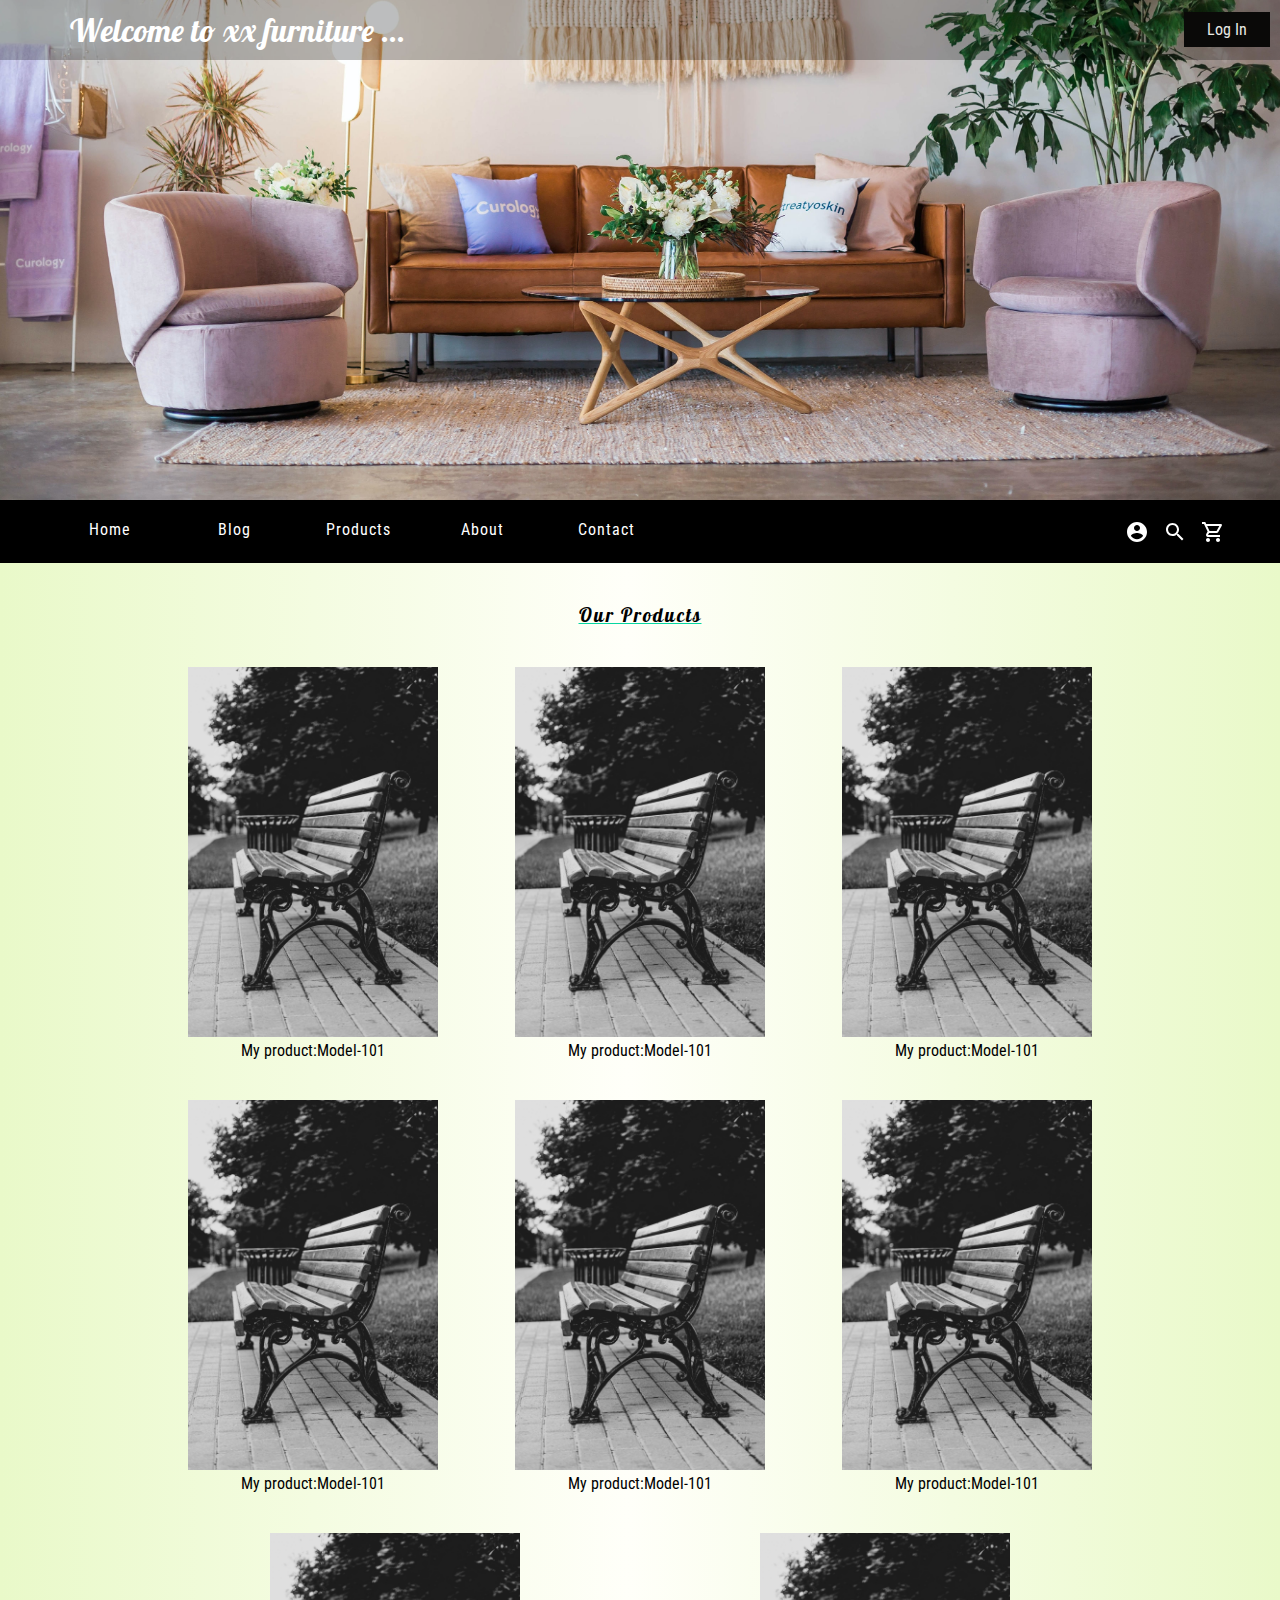
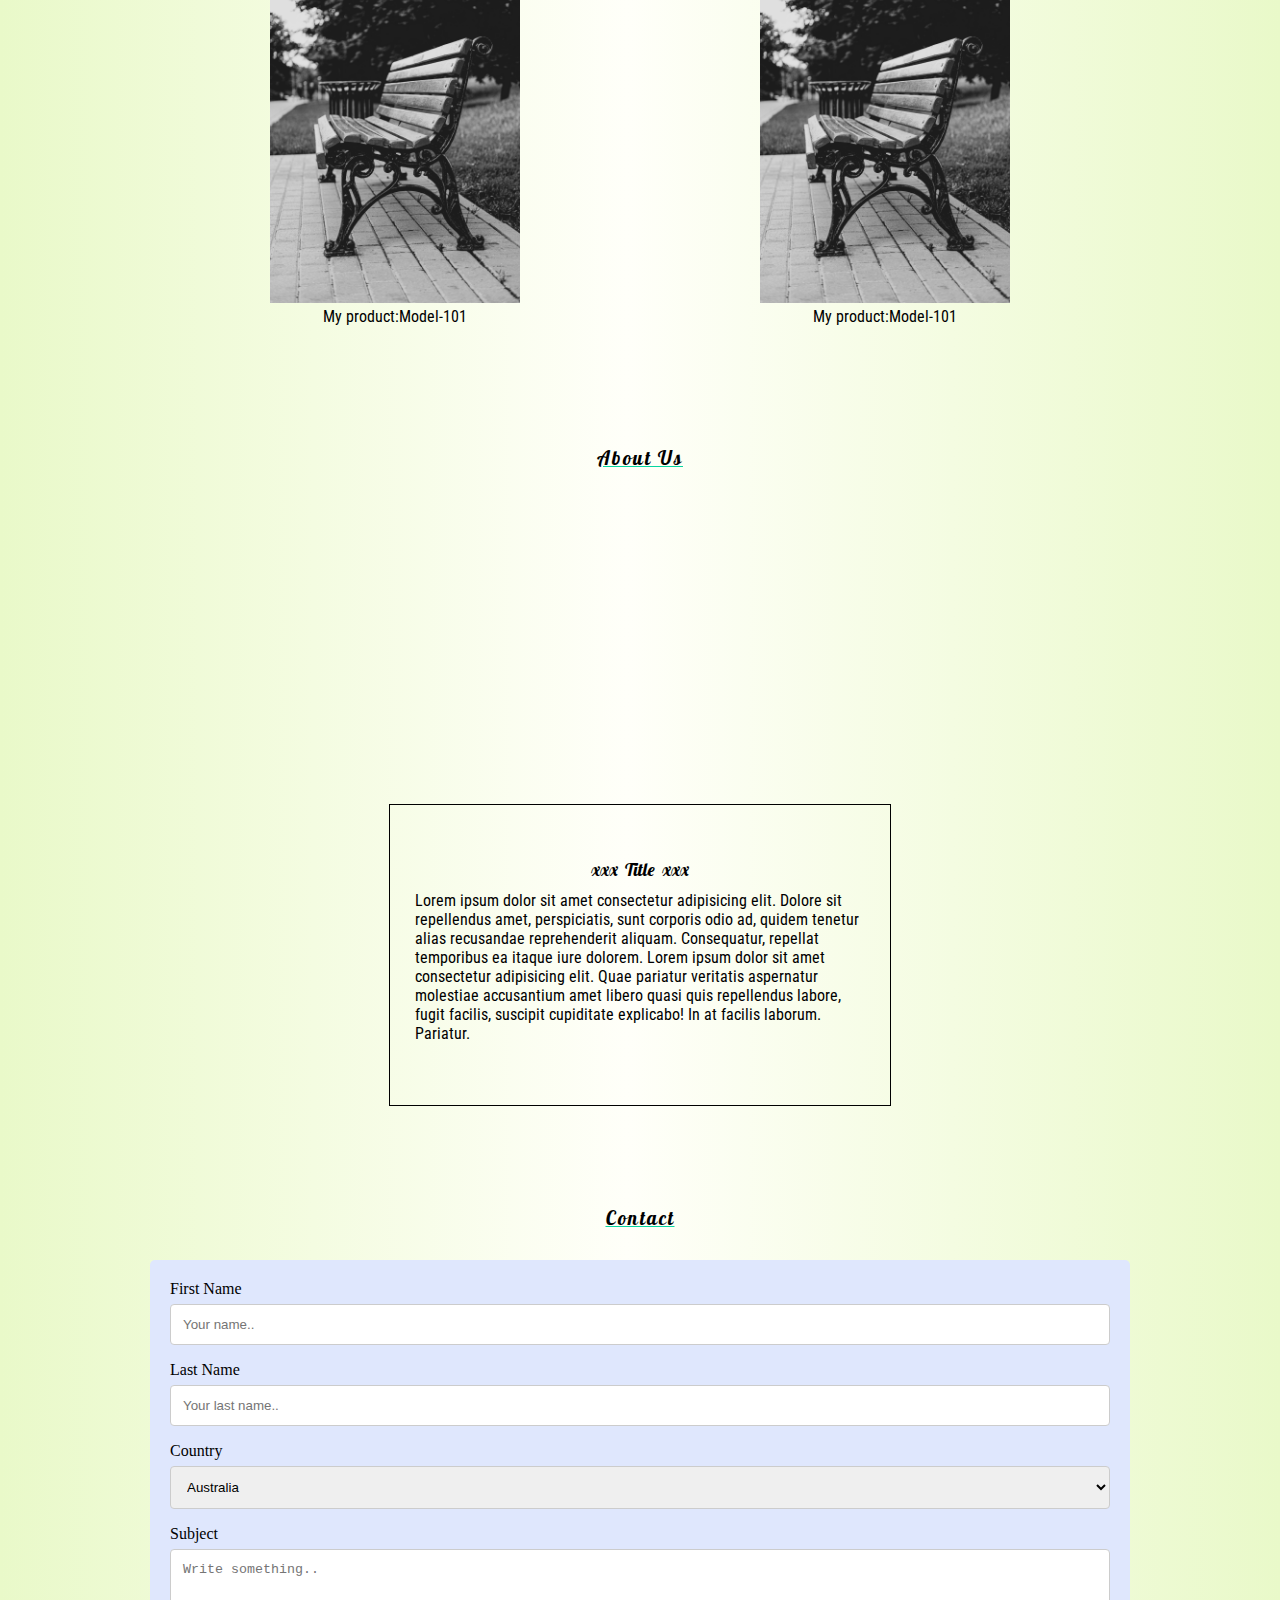
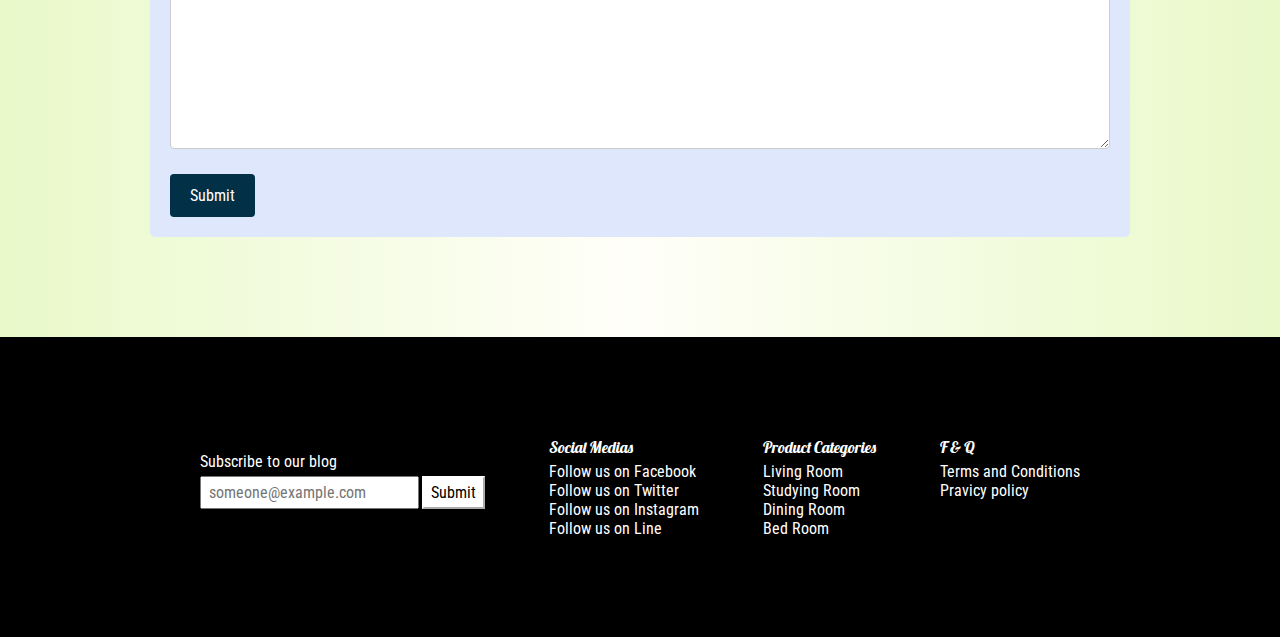
==== index.html @ ba0431b5 "ready for fullscreen" ====
<!DOCTYPE html>
<html lang="en">
<head>
    <meta charset="UTF-8">
    <meta http-equiv="X-UA-Compatible" content="IE=edge">
    <meta name="viewport" content="width=device-width, initial-scale=1.0">
    <link rel="shortcut icon" href="./images/icon.svg" type="image/x-icon">
    <link rel="stylesheet" href="style.css">
    <title>xxx Furniture xxx</title>
</head>
<body>
    <div class="bg-slide">
        <div class="header">
            <span class="title">
                Welcome to xx furniture ...
            </span>
            <a href="#login" class="login align-right btn">Log In</a>
        </div>
    </div>
    <div class="sticky-menu">
        <div class="buttons">
            <a href="#top" class="sticky-btn">Home</a>
            <a href="#blog" class="sticky-btn">Blog</a>
            <a href="#products" class="sticky-btn">Products</a>
            <a href="#about-us" class="sticky-btn">About</a>
            <a href="#contact" class="sticky-btn">Contact</a>
        </div>
        <div class="cart">
            <a href="#profile"><img src="./images/profile.svg" alt="profile"></a>
            <a href="#search"><img src="./images/search.svg" alt="search"></a>
            <a href="#cart"><img src="./images/cart.svg" alt="cart"></a>
        </div>
    </div>

    <div class="body">
        <span class="body-title" id="products">Our Products</span>
        <div class="product-frame">
            <div class="product-card">
                <img src="./images/card-demo.jpg" alt="card-demo">
                <span class="product-title">My product:Model-101</span>
            </div>
            <div class="product-card">
                <img src="./images/card-demo.jpg" alt="card-demo">
                <span class="product-title">My product:Model-101</span>
            </div>
            <div class="product-card">
                <img src="./images/card-demo.jpg" alt="card-demo">
                <span class="product-title">My product:Model-101</span>
            </div>
            <div class="product-card">
                <img src="./images/card-demo.jpg" alt="card-demo">
                <span class="product-title">My product:Model-101</span>
            </div>
            <div class="product-card">
                <img src="./images/card-demo.jpg" alt="card-demo">
                <span class="product-title">My product:Model-101</span>
            </div>
            <div class="product-card">
                <img src="./images/card-demo.jpg" alt="card-demo">
                <span class="product-title">My product:Model-101</span>
            </div>
            <div class="product-card">
                <img src="./images/card-demo.jpg" alt="card-demo">
                <span class="product-title">My product:Model-101</span>
            </div>
            <div class="product-card">
                <img src="./images/card-demo.jpg" alt="card-demo">
                <span class="product-title">My product:Model-101</span>
            </div>
        </div>
        <span class="body-title" id="about-us">About Us</span>
        <div class="about-us">
            <div class="video">
                <iframe width="500" height="300" src="https://www.youtube.com/embed/-AuQZrUHjhg?controls=0" title="YouTube video player" frameborder="0" allow="accelerometer; autoplay; clipboard-write; encrypted-media; gyroscope; picture-in-picture" class="box" allowfullscreen autoplay></iframe>
            </div>
            <div class="text-box">
                <span class="text-title">xxx Title xxx</span>
                <p>Lorem ipsum dolor sit amet consectetur adipisicing elit. Dolore sit repellendus amet, perspiciatis, sunt corporis odio ad, quidem tenetur alias recusandae reprehenderit aliquam. Consequatur, repellat temporibus ea itaque iure dolorem. Lorem ipsum dolor sit amet consectetur adipisicing elit. Quae pariatur veritatis aspernatur molestiae accusantium amet libero quasi quis repellendus labore, fugit facilis, suscipit cupiditate explicabo! In at facilis laborum. Pariatur.</p>
            </div>
        </div>
        <span class="body-title" id="contact">Contact</span>
        <div class="contact">
            <form>
          
              <label for="fname">First Name</label>
              <input type="text" id="fname" name="firstname" placeholder="Your name..">
          
              <label for="lname">Last Name</label>
              <input type="text" id="lname" name="lastname" placeholder="Your last name..">
          
              <label for="country">Country</label>
              <select id="country" name="country">
                <option value="australia">Australia</option>
                <option value="canada">Canada</option>
                <option value="usa">USA</option>
              </select>
          
              <label for="subject">Subject</label>
              <textarea id="subject" name="subject" placeholder="Write something.." style="height:200px"></textarea>
          
              <input type="submit" value="Submit">
          
            </form>
          </div>
    </div>
    <div class="footer">
        <div class="fmain">
            <div class="subscribe">
                <span>Subscribe to our blog</span><br>
                <input type="text" id="mailForm" placeholder="someone@example.com">
                <input type="submit" id="submit" value="Submit">
            </div>
            <div class="social-media">
                <span class="footer-title">Social Medias</span>
                <a href="https://www.facebook.com" target="_blank" class="footer-link">Follow us on Facebook</a>
                <a href="https://www.twitter.com" target="_blank" class="footer-link">Follow us on Twitter</a>
                <a href="https://www.instagram.com" target="_blank" class="footer-link">Follow us on Instagram</a>
                <a href="https://www.line.me" target="_blank" class="footer-link">Follow us on Line</a>
            </div>
            <div class="product-categories">
                <span class="footer-title">Product Categories</span>
                <a href="#living-room" class="footer-link">Living Room</a>
                <a href="#studying-room" class="footer-link">Studying Room</a>
                <a href="#dining-room" class="footer-link">Dining Room</a>
                <a href="#bed-room" class="footer-link">Bed Room</a>
            </div>
            <div class="faq">
                <span class="footer-title">F & Q</span>
                <a href="#term" class="footer-link">Terms and Conditions</a>
                <a href="#privacy" class="footer-link">Pravicy policy</a>
            </div>
        </div>
    </div>
</body>
</html>
---- style.css ----
@import url('https://fonts.googleapis.com/css2?family=Pushster&display=swap');
@import url('https://fonts.googleapis.com/css2?family=Roboto+Condensed&display=swap');

*{
    padding: 0%;
    margin: 0%;
}
body{
    background: rgb(233,249,201);
    background: linear-gradient(90deg, rgba(233,249,201,1) 0%, rgba(255,255,249,1) 49%, rgba(233,249,201,1) 100%);
}
.bg-slide{
    /* border: 1px solid black; */
    background-image: url(./images/slide.jpg);
    background-repeat: no-repeat;
    background-position: bottom;
    background-size: cover;
    height: 500px;
}
.header{
    position: relative;
    padding: 10px 0px;
    background-color: rgba(0, 0, 0, 0.253);
    /* border: 1px solid black; */
}
.title{
    font-family: 'Pushster', cursive;
    font-size: xx-large;
    color: #ffffff;
    margin-left: 70px;
}
.align-right{
    position: absolute;
    right: 0;
}
.btn{
    font-family: 'Roboto Condensed', sans-serif;
    text-decoration: none;
    color: #e8e8e4;
    background-color: #0a0908;
    padding: 5px 10px;
    text-align: center;
}
.sticky-btn{
    font-family: 'Roboto Condensed', sans-serif;
    width: 100px;
    text-decoration: none;
    display: inline-block;
    letter-spacing: 1px;
    color: white;
    padding: 5px 10px;
    text-align: center;
}
.sticky-btn:hover{
    letter-spacing: 2px;
    border-bottom: 2px solid white;
}
.login{
    margin-top: 2px;
    margin-right: 10px;
    border: 3px solid #0a0908;
    width: 60px;
}
.login:hover{
    font-weight: bolder;
    background-color: rgba(0, 0, 0, 0);
    border-color: #e8e8e4;
}
.fmain{
    display: flex;
    margin-top: 20px;
    flex-direction: row;
    justify-content: space-between;
    background-color: black;
    height: 100px;
    padding: 100px 200px;
}
.subscribe{
    margin-top: 15px;
    font-family: 'Roboto Condensed', sans-serif;
    color: white;
}
.subscribe input[type=text],input[type=submit]{
    padding: 5px 7px;
    font-family: 'Roboto Condensed', sans-serif;
    margin-top: 5px;
    font-size: medium;
}
.subscribe input[type=submit]{
    color: black;
    background-color: white;
    border-color: white;
    margin-left: -1px;
}
.footer-title{
    font-family: 'Pushster', cursive;
    display: block;
    margin-bottom: 5px;
    color: white;
}
.footer-link{
    font-family: 'Roboto Condensed', sans-serif;
    text-decoration: none;
    display: block;
    color: white;
}
.sticky-menu{
    display: flex;
    position: sticky;
    justify-content: space-between;
    background-color: black;
    padding: 15px 50px;
    color: white;
}
.body{
   margin: 40px 150px;
}
.about-us{
    margin-top: 30px;
    display: flex;
    justify-content: space-around;
    flex-wrap: wrap;
    margin-bottom: 100px;
}
.text-box{
    width: 500px;
    height: 300px;
    border: 1px solid black;
    display: flex;
    flex-direction: column;
    justify-content: center;
    align-items: center;
}
.text-box p{
    font-family: 'Roboto Condensed', sans-serif;
    display: block;
    padding: 0px 25px;
    text-align: start;
}
.text-title{
    font-family: 'Pushster', cursive;
    margin-top: -10px;
    margin-bottom: 10px;
    font-size: large;
    word-spacing: 3px;
}
.box{
    margin: 0px 10px;
}
.cart{
    padding-top: 5px;
}
.cart>a>img{
    margin: 0px 5px;
}
.body-title{
    font-family: 'Pushster', cursive;
    margin: 20px 0px;
    text-align: center;
    display: block;
    font-size: larger;
    letter-spacing: 2px;
    text-decoration: underline;
    text-decoration-color: #06d6a0;
}
.product-frame{
    display: flex;
    flex-wrap: wrap;
    justify-content: space-around;
    margin-bottom: 100px;
}
.product-card{
    max-width: 250px;
    max-height: 400px;
    padding: 10px;
    margin: 10px;
}
.product-card:hover{
    border: 1px solid black;
}
.product-card img{
    width: 250px;
    height: 370px;
}
.product-title{
    display: block;
    font-family: 'Roboto Condensed', sans-serif;
    text-align: center;
}

.contact input[type=text], select, textarea {
    width: 100%;
    padding: 12px;
    border: 1px solid #ccc;
    border-radius: 4px;
    box-sizing: border-box;
    margin-top: 6px;
    margin-bottom: 16px;
    resize: vertical;
  }
  .contact input[type=submit] {
    background-color: #023047;
    color: white;
    padding: 12px 20px;
    border: none;
    border-radius: 4px;
    cursor: pointer;
  }
  .contact input[type=submit]:hover {
    background-color: #023047d7;
  }
  .contact{
    border-radius: 5px;
    margin-top: 30px;
    margin-bottom: 100px;
    background-color: #dfe7fd;
    padding: 20px;
  }
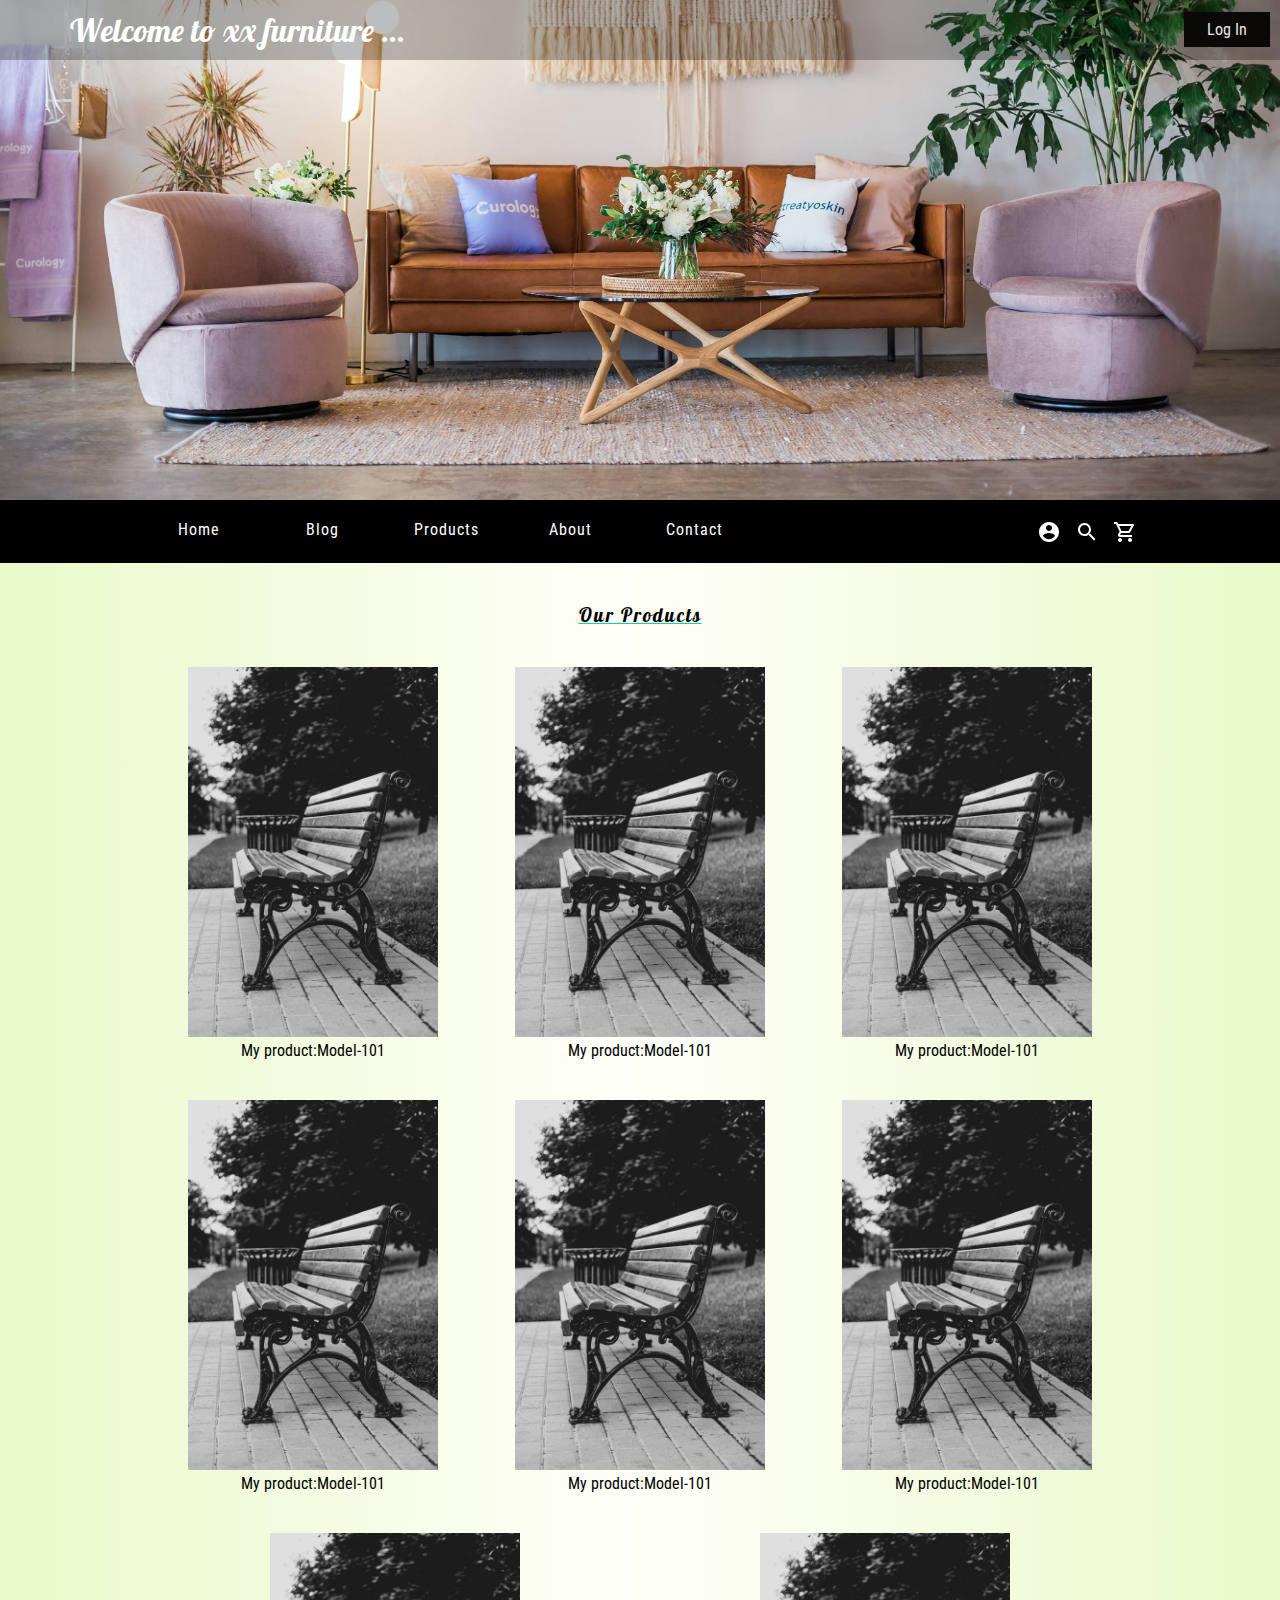
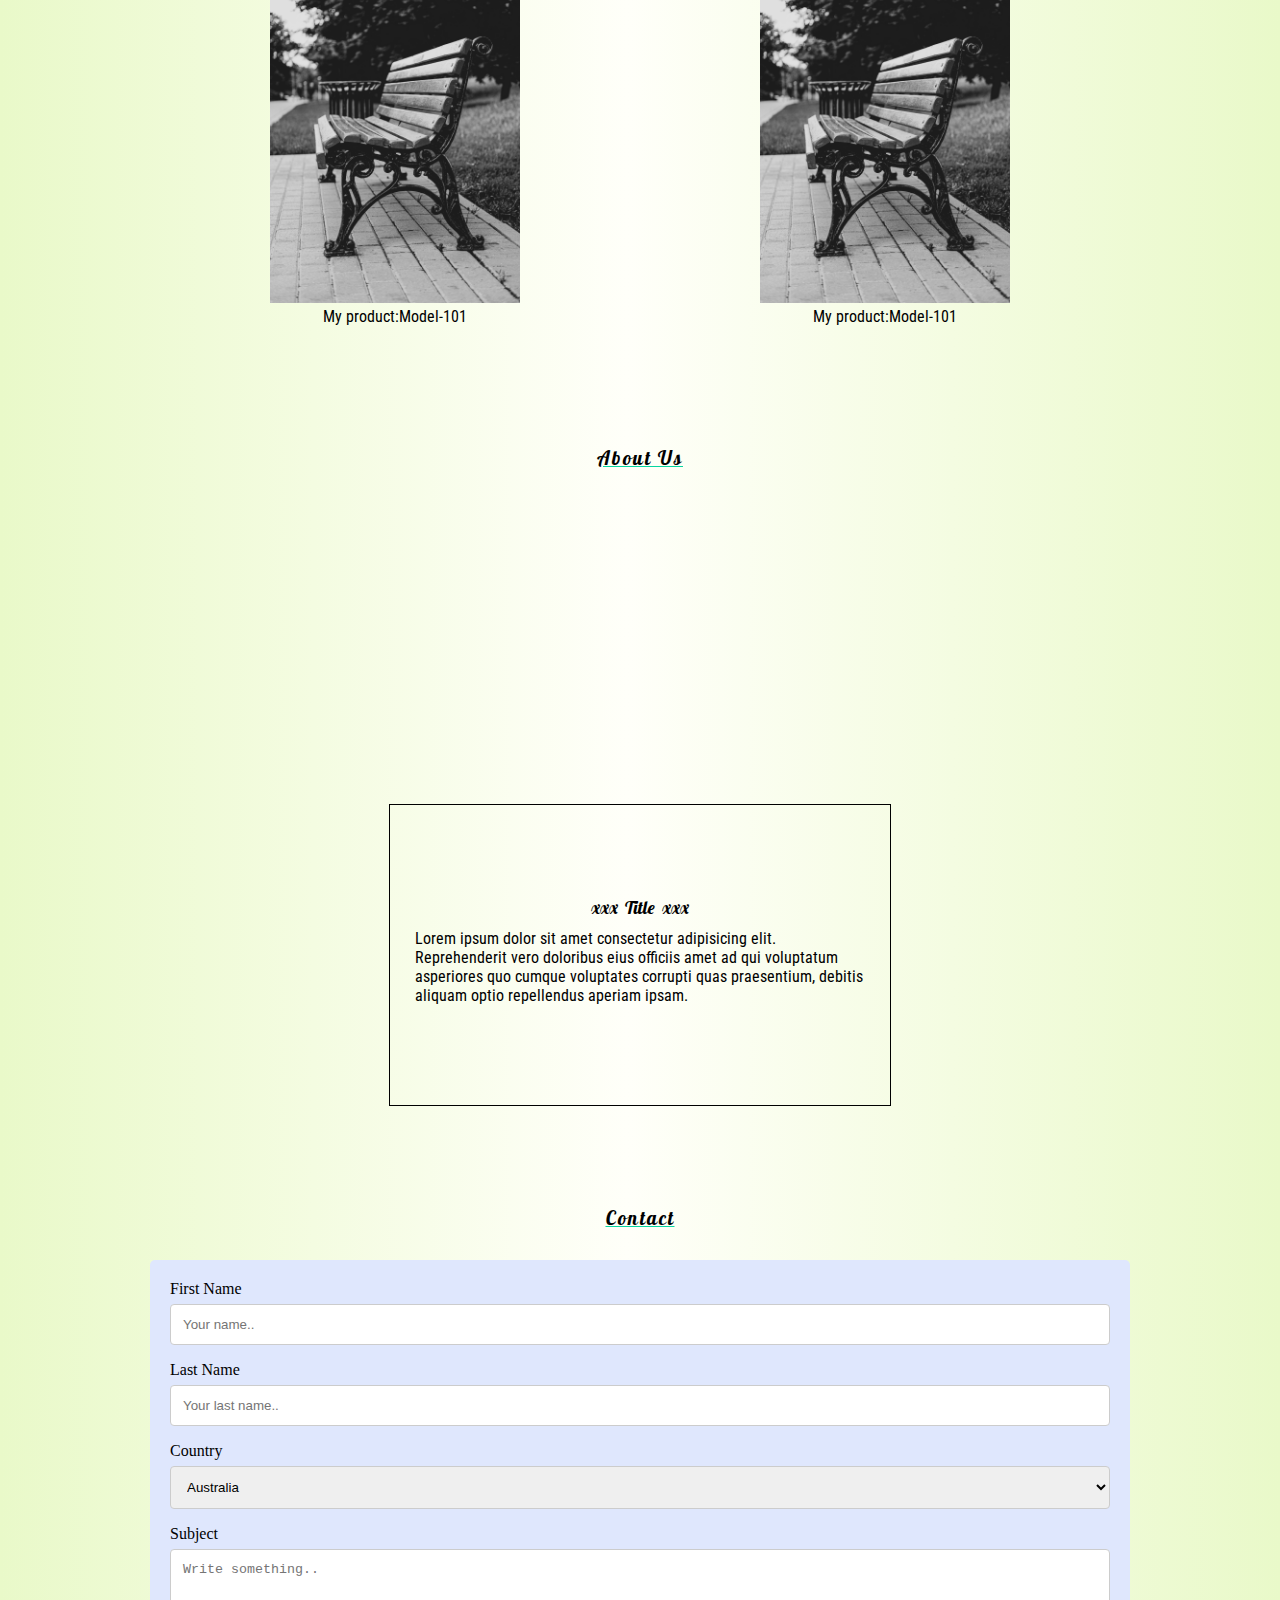
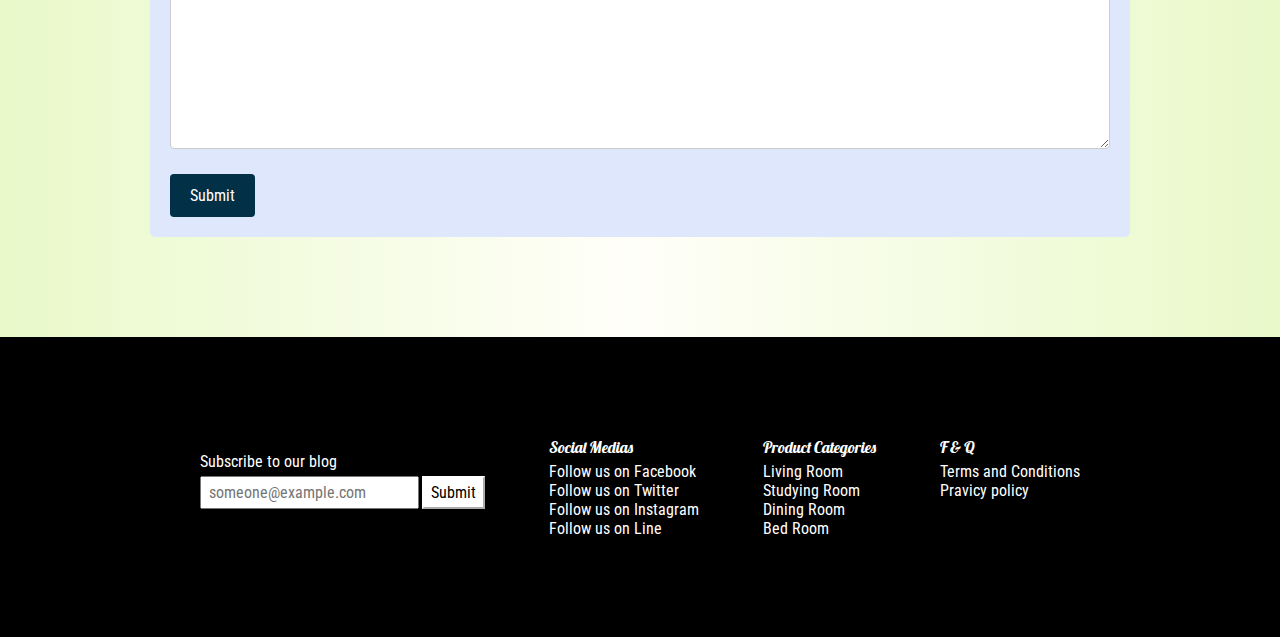
==== commit 9bec6e16: "adding hover on product image" ====
--- a/index.html
+++ b/index.html
@@ -31,40 +31,79 @@
             <a href="#cart"><img src="./images/cart.svg" alt="cart"></a>
         </div>
     </div>
-
     <div class="body">
         <span class="body-title" id="products">Our Products</span>
         <div class="product-frame">
             <div class="product-card">
-                <img src="./images/card-demo.jpg" alt="card-demo">
+                <div class="image-box">
+                    <img src="./images/card-demo.jpg" alt="card-demo">
+                </div>
+                <div class="addCart">
+                    <a href="#" class="addCart-text">Add to Cart</a>
+                </div>
                 <span class="product-title">My product:Model-101</span>
             </div>
             <div class="product-card">
-                <img src="./images/card-demo.jpg" alt="card-demo">
+                <div class="image-box">
+                    <img src="./images/card-demo.jpg" alt="card-demo">
+                </div>
+                <div class="addCart">
+                    <a href="#" class="addCart-text">Add to Cart</a>
+                </div>
                 <span class="product-title">My product:Model-101</span>
             </div>
             <div class="product-card">
-                <img src="./images/card-demo.jpg" alt="card-demo">
+                <div class="image-box">
+                    <img src="./images/card-demo.jpg" alt="card-demo">
+                </div>
+                <div class="addCart">
+                    <a href="#" class="addCart-text">Add to Cart</a>
+                </div>
                 <span class="product-title">My product:Model-101</span>
             </div>
             <div class="product-card">
-                <img src="./images/card-demo.jpg" alt="card-demo">
+                <div class="image-box">
+                    <img src="./images/card-demo.jpg" alt="card-demo">
+                </div>
+                <div class="addCart">
+                    <a href="#" class="addCart-text">Add to Cart</a>
+                </div>
                 <span class="product-title">My product:Model-101</span>
             </div>
             <div class="product-card">
-                <img src="./images/card-demo.jpg" alt="card-demo">
+                <div class="image-box">
+                    <img src="./images/card-demo.jpg" alt="card-demo">
+                </div>
+                <div class="addCart">
+                    <a href="#" class="addCart-text">Add to Cart</a>
+                </div>
                 <span class="product-title">My product:Model-101</span>
             </div>
             <div class="product-card">
-                <img src="./images/card-demo.jpg" alt="card-demo">
+                <div class="image-box">
+                    <img src="./images/card-demo.jpg" alt="card-demo">
+                </div>
+                <div class="addCart">
+                    <a href="#" class="addCart-text">Add to Cart</a>
+                </div>
                 <span class="product-title">My product:Model-101</span>
             </div>
             <div class="product-card">
-                <img src="./images/card-demo.jpg" alt="card-demo">
+                <div class="image-box">
+                    <img src="./images/card-demo.jpg" alt="card-demo">
+                </div>
+                <div class="addCart">
+                    <a href="#" class="addCart-text">Add to Cart</a>
+                </div>
                 <span class="product-title">My product:Model-101</span>
             </div>
             <div class="product-card">
-                <img src="./images/card-demo.jpg" alt="card-demo">
+                <div class="image-box">
+                    <img src="./images/card-demo.jpg" alt="card-demo">
+                </div>
+                <div class="addCart">
+                    <a href="#" class="addCart-text">Add to Cart</a>
+                </div>
                 <span class="product-title">My product:Model-101</span>
             </div>
         </div>
@@ -75,7 +114,7 @@
             </div>
             <div class="text-box">
                 <span class="text-title">xxx Title xxx</span>
-                <p>Lorem ipsum dolor sit amet consectetur adipisicing elit. Dolore sit repellendus amet, perspiciatis, sunt corporis odio ad, quidem tenetur alias recusandae reprehenderit aliquam. Consequatur, repellat temporibus ea itaque iure dolorem. Lorem ipsum dolor sit amet consectetur adipisicing elit. Quae pariatur veritatis aspernatur molestiae accusantium amet libero quasi quis repellendus labore, fugit facilis, suscipit cupiditate explicabo! In at facilis laborum. Pariatur.</p>
+                <p>Lorem ipsum dolor sit amet consectetur adipisicing elit. Reprehenderit vero doloribus eius officiis amet ad qui voluptatum asperiores quo cumque voluptates corrupti quas praesentium, debitis aliquam optio repellendus aperiam ipsam.</p>
             </div>
         </div>
         <span class="body-title" id="contact">Contact</span>
--- a/style.css
+++ b/style.css
@@ -106,10 +106,11 @@
 }
 .sticky-menu{
     display: flex;
+    flex-wrap: wrap;
     position: sticky;
-    justify-content: space-between;
+    justify-content: space-around;
     background-color: black;
-    padding: 15px 50px;
+    padding: 15px 0px;
     color: white;
 }
 .body{
@@ -181,6 +182,34 @@
 .product-card img{
     width: 250px;
     height: 370px;
+}
+.addCart{
+    position: absolute;
+    font-family: 'Roboto Condensed', sans-serif;
+    min-width: 251px;
+    background-color: rgba(255, 255, 255, 0.445);
+    min-height: 372px;
+    line-height: 372px;
+    visibility: hidden;
+    text-align: center;
+    transform: translateY(-375px);
+}
+.product-card:hover .addCart{
+    visibility: visible;
+}
+.addCart-text{
+    line-height: 1.5;
+    font-weight: bolder;
+    text-decoration: none;
+    color: white;
+    background-color: black;
+    font-size: large;
+    padding: 5px 30px;
+    border: 4px solid black;
+}
+.addCart-text:hover{
+    background-color: rgba(255, 255, 255, 0.123);
+    color: black;
 }
 .product-title{
     display: block;
@@ -215,4 +244,53 @@
     margin-bottom: 100px;
     background-color: #dfe7fd;
     padding: 20px;
+  }
+  @media only screen and (max-width: 900px ) {
+      .about-us .text-box{
+          margin-top: 30px;
+      }
+      .fmain{
+          flex-direction: column-reverse;
+          padding: 0%;
+          height: auto;
+          text-align: center;
+      }
+      .footer-title{
+          margin-top: 30px;
+      }
+      .subscribe{
+          margin-bottom: 30px;
+      }
+      .body{
+          margin: 30px 0px;
+      }
+      .header{
+          text-align: center;
+      }
+      .login{
+          position: relative;
+          display: block;
+          margin: 0px auto;
+          margin-top: 5px;
+      }
+      .header .title{
+          margin: 0%;
+      }
+      .sticky-menu{
+          flex-direction: column;
+          text-align: center;
+      }
+      .sticky-menu .buttons{
+          display: block;
+          margin: 0px auto;
+      }
+      .sticky-btn{
+          display: block;
+      }
+  }
+  @media only screen and (max-width: 550px) {
+      .video iframe{
+          width: 300px;
+          height: 150px;
+      }
   }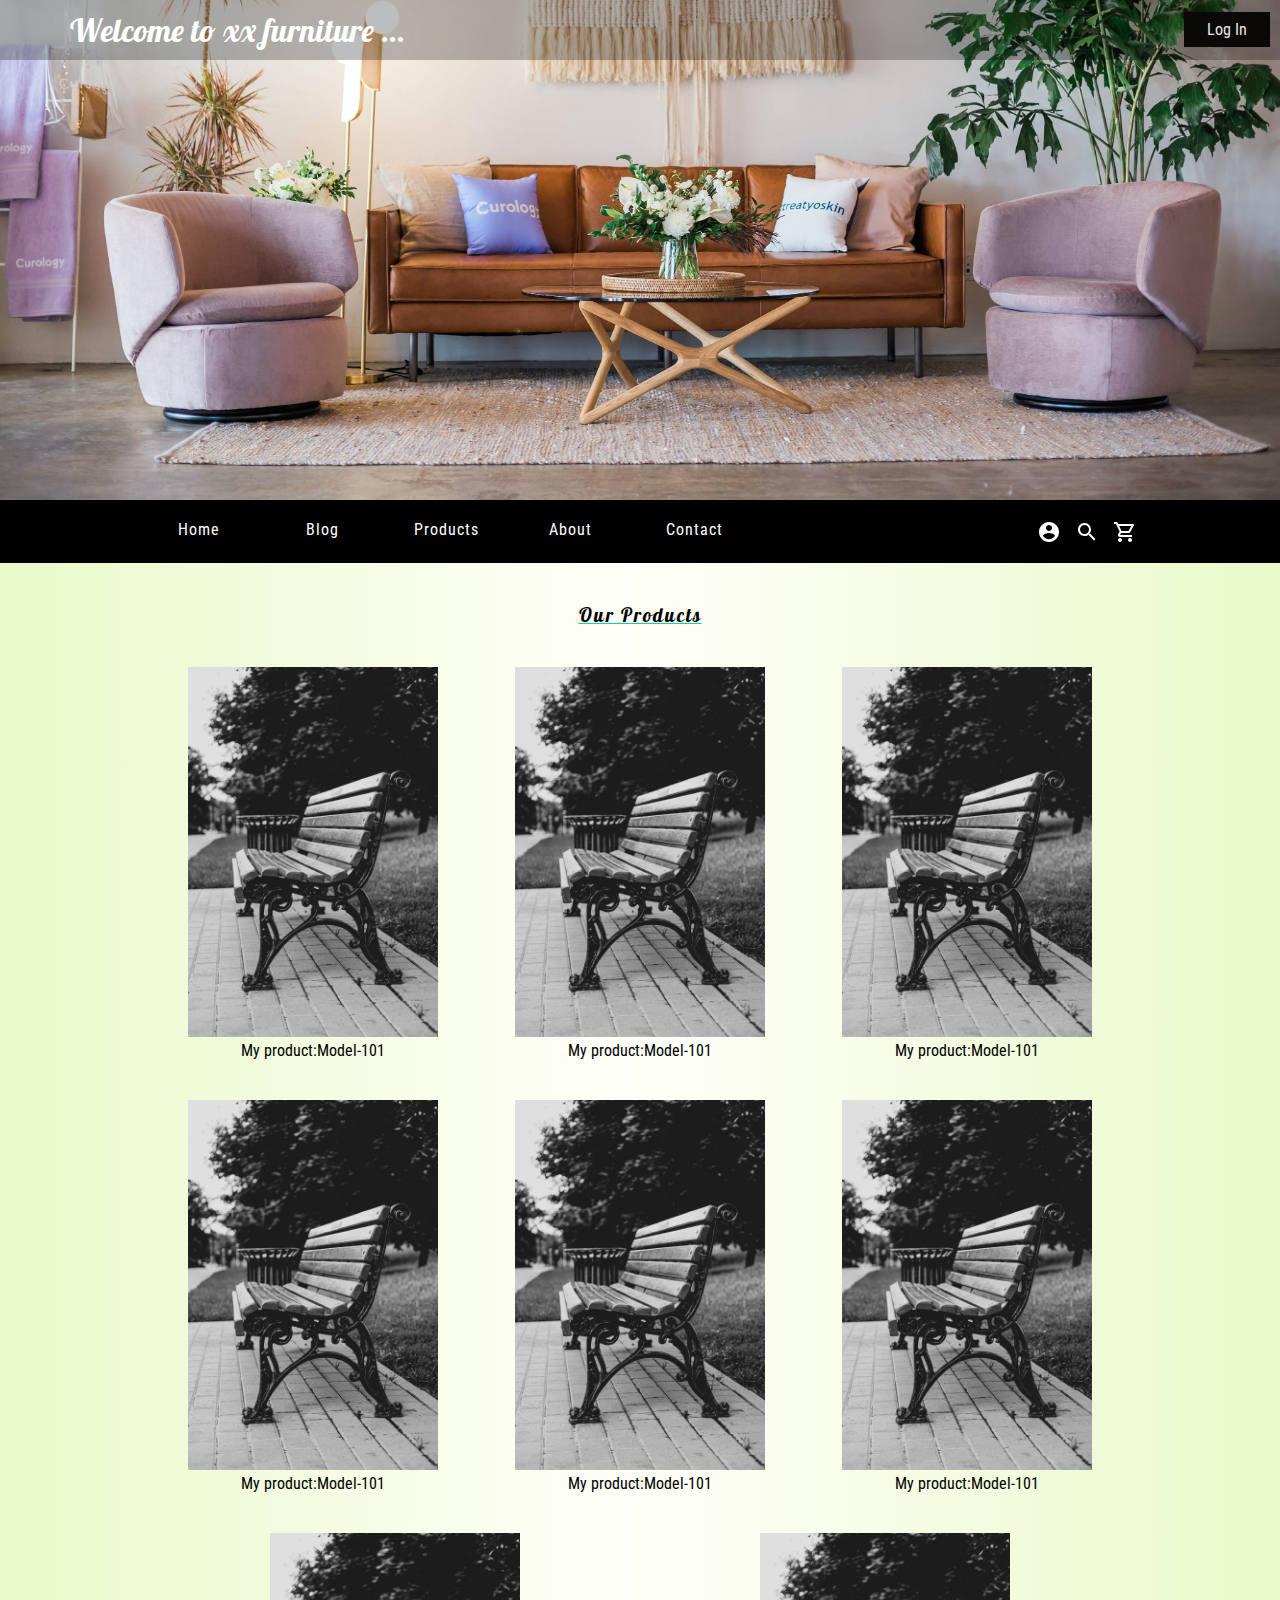
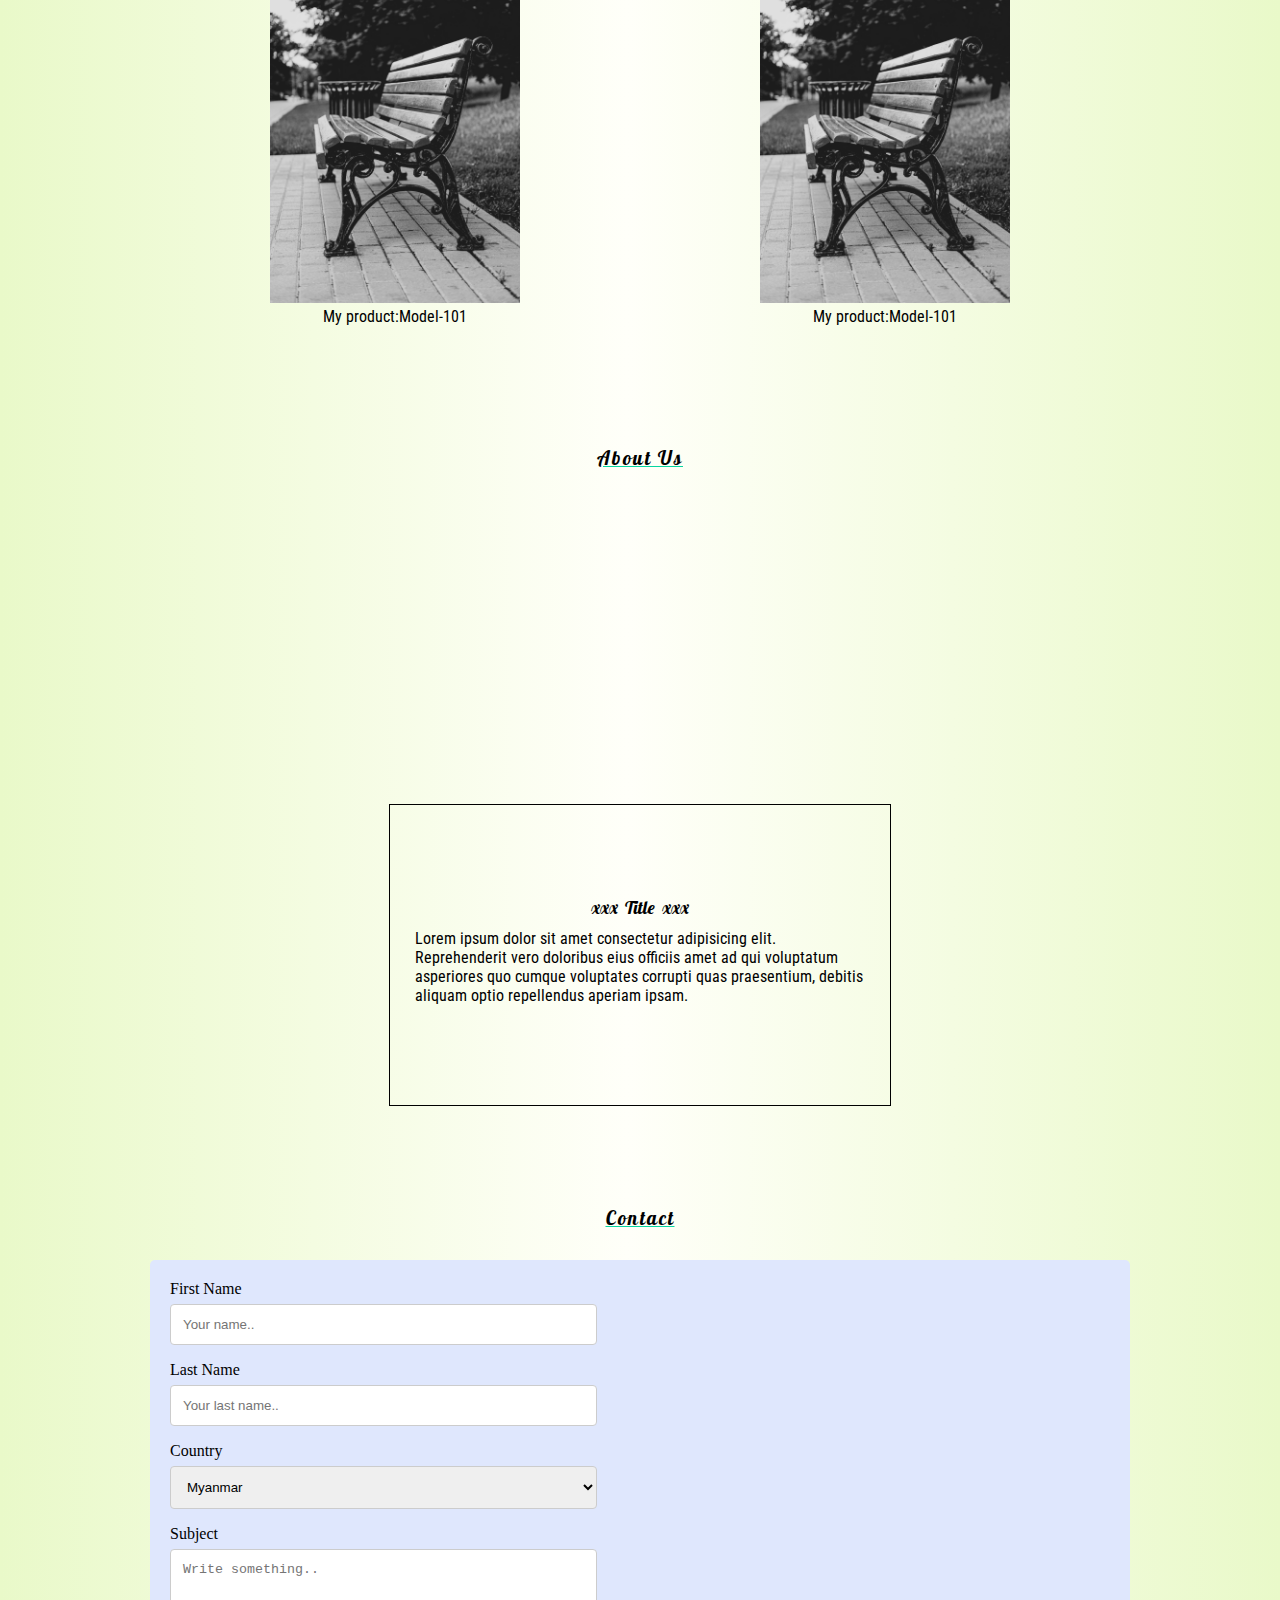
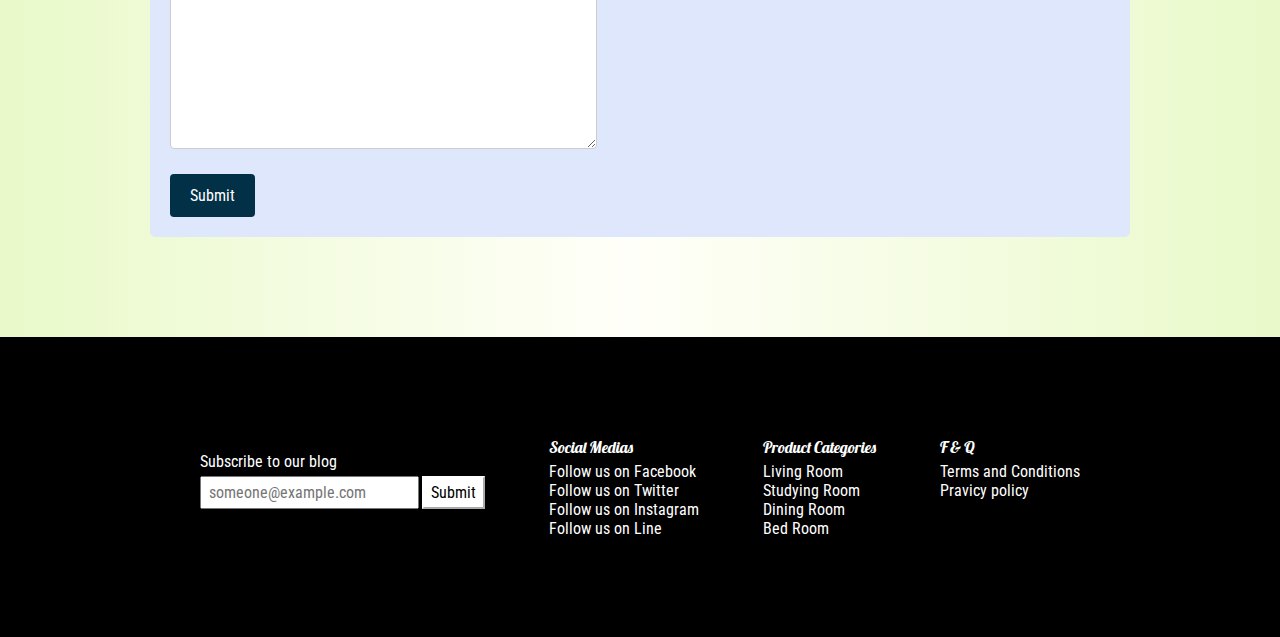
==== commit 7d496d76: "add map in contact" ====
--- a/index.html
+++ b/index.html
@@ -14,7 +14,7 @@
             <span class="title">
                 Welcome to xx furniture ...
             </span>
-            <a href="#login" class="login align-right btn">Log In</a>
+            <a href="./login.html" class="login align-right btn">Log In</a>
         </div>
     </div>
     <div class="sticky-menu">
@@ -26,7 +26,7 @@
             <a href="#contact" class="sticky-btn">Contact</a>
         </div>
         <div class="cart">
-            <a href="#profile"><img src="./images/profile.svg" alt="profile"></a>
+            <a href="./login.html"><img src="./images/profile.svg" alt="profile"></a>
             <a href="#search"><img src="./images/search.svg" alt="search"></a>
             <a href="#cart"><img src="./images/cart.svg" alt="cart"></a>
         </div>
@@ -129,9 +129,12 @@
           
               <label for="country">Country</label>
               <select id="country" name="country">
+                <option value="myanmar">Myanmar</option>
                 <option value="australia">Australia</option>
+                <option value="singapore">Singapore</option>
                 <option value="canada">Canada</option>
                 <option value="usa">USA</option>
+                <option value="india">India</option>
               </select>
           
               <label for="subject">Subject</label>
@@ -140,6 +143,8 @@
               <input type="submit" value="Submit">
           
             </form>
+
+            <iframe src="https://www.google.com/maps/embed?pb=!1m18!1m12!1m3!1d14720.038862708081!2d77.05329815034291!3d28.43077368173456!2m3!1f0!2f0!3f0!3m2!1i1024!2i768!4f13.1!3m3!1m2!1s0x390d18612510c893%3A0x84c47b631df01e47!2sZelus!5e0!3m2!1sen!2smm!4v1642239632891!5m2!1sen!2smm" width="600" height="450" style="border:0;" allowfullscreen="" loading="lazy"></iframe>
           </div>
     </div>
     <div class="footer">
--- a/style.css
+++ b/style.css
@@ -240,10 +240,18 @@
   }
   .contact{
     border-radius: 5px;
+    display: flex;
     margin-top: 30px;
+    justify-content: space-around;
     margin-bottom: 100px;
     background-color: #dfe7fd;
     padding: 20px;
+  }
+  .contact form{
+      width: 500px;
+  }
+  .contact iframe{
+      margin-top: 20px;
   }
   @media only screen and (max-width: 900px ) {
       .about-us .text-box{
@@ -293,4 +301,10 @@
           width: 300px;
           height: 150px;
       }
+      .contact{
+          flex-direction: column;
+      }
+      .contact form,iframe{
+        width: 100%;
+      }
   }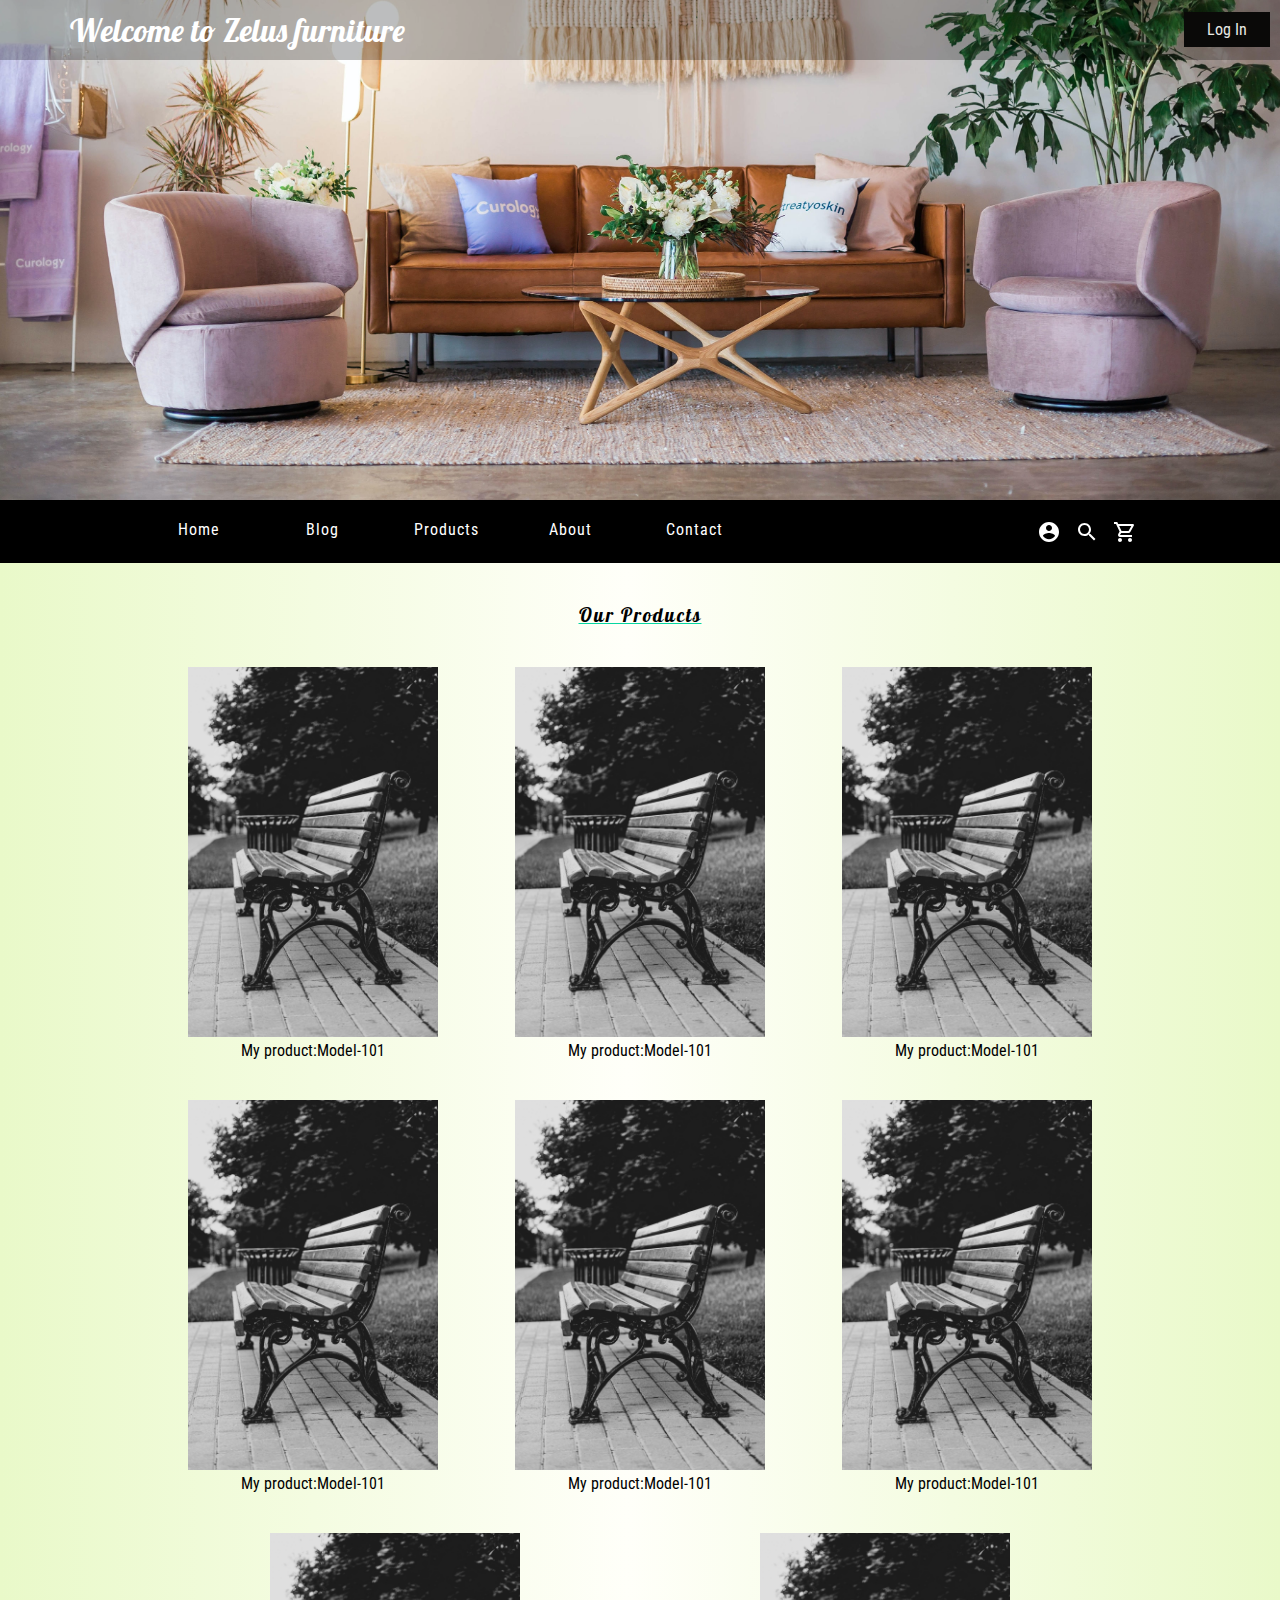
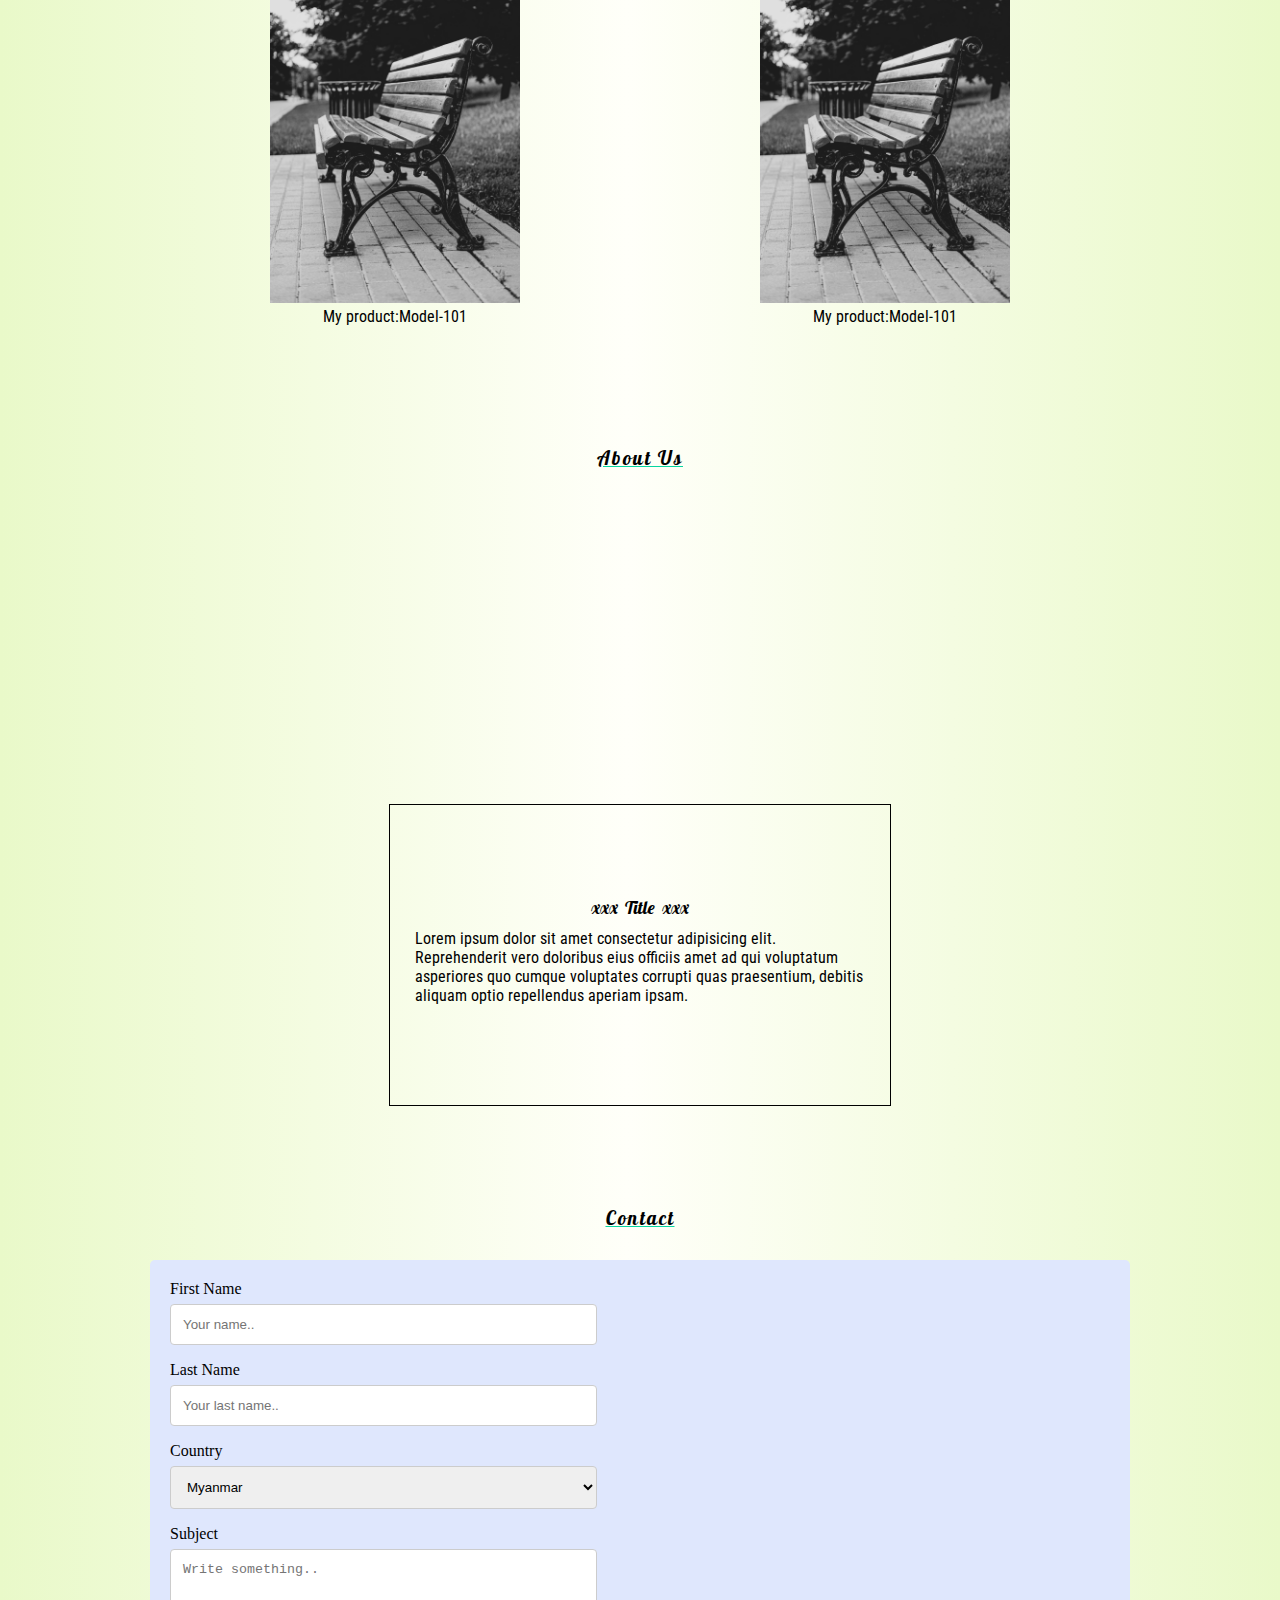
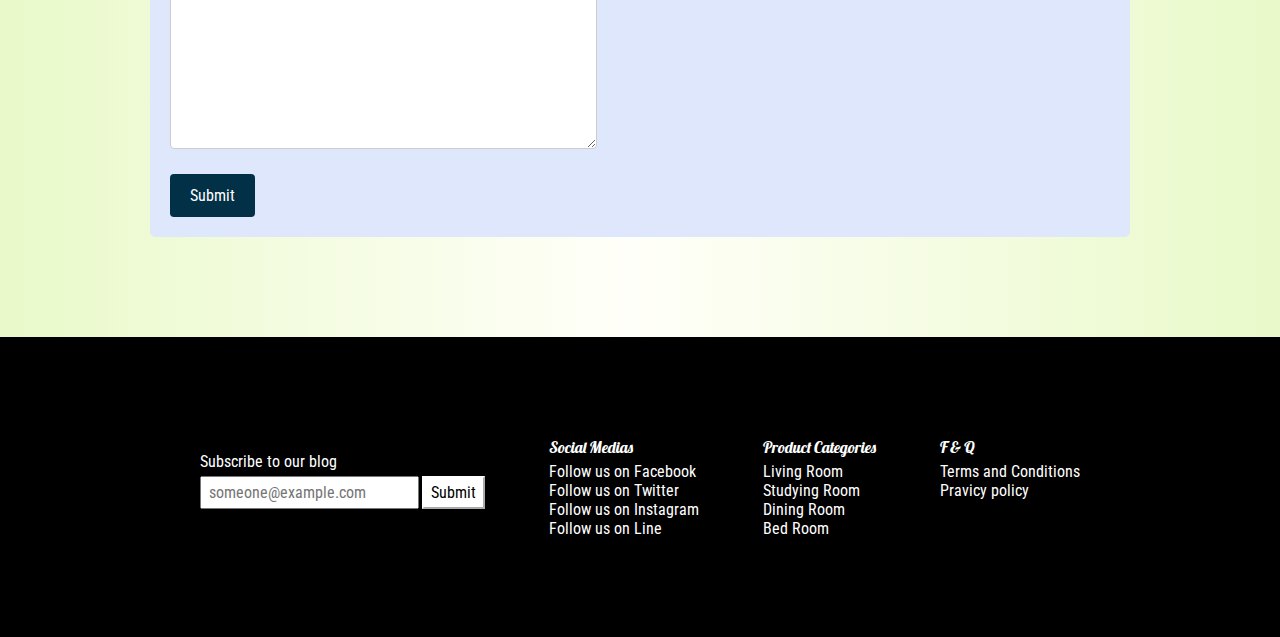
==== commit 663bd234: "checking" ====
--- a/index.html
+++ b/index.html
@@ -6,17 +6,20 @@
     <meta name="viewport" content="width=device-width, initial-scale=1.0">
     <link rel="shortcut icon" href="./images/icon.svg" type="image/x-icon">
     <link rel="stylesheet" href="style.css">
-    <title>xxx Furniture xxx</title>
+    <title>Zelus furniture</title>
 </head>
 <body>
+    
     <div class="bg-slide">
+
         <div class="header">
             <span class="title">
-                Welcome to xx furniture ...
+                Welcome to Zelus furniture
             </span>
             <a href="./login.html" class="login align-right btn">Log In</a>
         </div>
     </div>
+
     <div class="sticky-menu">
         <div class="buttons">
             <a href="#top" class="sticky-btn">Home</a>
@@ -31,7 +34,9 @@
             <a href="#cart"><img src="./images/cart.svg" alt="cart"></a>
         </div>
     </div>
+
     <div class="body">
+
         <span class="body-title" id="products">Our Products</span>
         <div class="product-frame">
             <div class="product-card">
@@ -107,6 +112,7 @@
                 <span class="product-title">My product:Model-101</span>
             </div>
         </div>
+
         <span class="body-title" id="about-us">About Us</span>
         <div class="about-us">
             <div class="video">
@@ -117,16 +123,14 @@
                 <p>Lorem ipsum dolor sit amet consectetur adipisicing elit. Reprehenderit vero doloribus eius officiis amet ad qui voluptatum asperiores quo cumque voluptates corrupti quas praesentium, debitis aliquam optio repellendus aperiam ipsam.</p>
             </div>
         </div>
+
         <span class="body-title" id="contact">Contact</span>
         <div class="contact">
             <form>
-          
               <label for="fname">First Name</label>
               <input type="text" id="fname" name="firstname" placeholder="Your name..">
-          
               <label for="lname">Last Name</label>
               <input type="text" id="lname" name="lastname" placeholder="Your last name..">
-          
               <label for="country">Country</label>
               <select id="country" name="country">
                 <option value="myanmar">Myanmar</option>
@@ -136,17 +140,15 @@
                 <option value="usa">USA</option>
                 <option value="india">India</option>
               </select>
-          
               <label for="subject">Subject</label>
               <textarea id="subject" name="subject" placeholder="Write something.." style="height:200px"></textarea>
-          
               <input type="submit" value="Submit">
           
             </form>
-
             <iframe src="https://www.google.com/maps/embed?pb=!1m18!1m12!1m3!1d14720.038862708081!2d77.05329815034291!3d28.43077368173456!2m3!1f0!2f0!3f0!3m2!1i1024!2i768!4f13.1!3m3!1m2!1s0x390d18612510c893%3A0x84c47b631df01e47!2sZelus!5e0!3m2!1sen!2smm!4v1642239632891!5m2!1sen!2smm" width="600" height="450" style="border:0;" allowfullscreen="" loading="lazy"></iframe>
           </div>
     </div>
+
     <div class="footer">
         <div class="fmain">
             <div class="subscribe">
--- a/style.css
+++ b/style.css
@@ -216,7 +216,6 @@
     font-family: 'Roboto Condensed', sans-serif;
     text-align: center;
 }
-
 .contact input[type=text], select, textarea {
     width: 100%;
     padding: 12px;
@@ -227,7 +226,7 @@
     margin-bottom: 16px;
     resize: vertical;
   }
-  .contact input[type=submit] {
+.contact input[type=submit] {
     background-color: #023047;
     color: white;
     padding: 12px 20px;
@@ -235,10 +234,10 @@
     border-radius: 4px;
     cursor: pointer;
   }
-  .contact input[type=submit]:hover {
+.contact input[type=submit]:hover {
     background-color: #023047d7;
   }
-  .contact{
+.contact{
     border-radius: 5px;
     display: flex;
     margin-top: 30px;
@@ -247,10 +246,10 @@
     background-color: #dfe7fd;
     padding: 20px;
   }
-  .contact form{
+.contact form{
       width: 500px;
   }
-  .contact iframe{
+.contact iframe{
       margin-top: 20px;
   }
   @media only screen and (max-width: 900px ) {
@@ -295,16 +294,16 @@
       .sticky-btn{
           display: block;
       }
+      .contact{
+        flex-direction: column;
+    }
+      .contact form,iframe{
+        width: 100%;
+      }
   }
   @media only screen and (max-width: 550px) {
       .video iframe{
           width: 300px;
           height: 150px;
       }
-      .contact{
-          flex-direction: column;
-      }
-      .contact form,iframe{
-        width: 100%;
-      }
   }